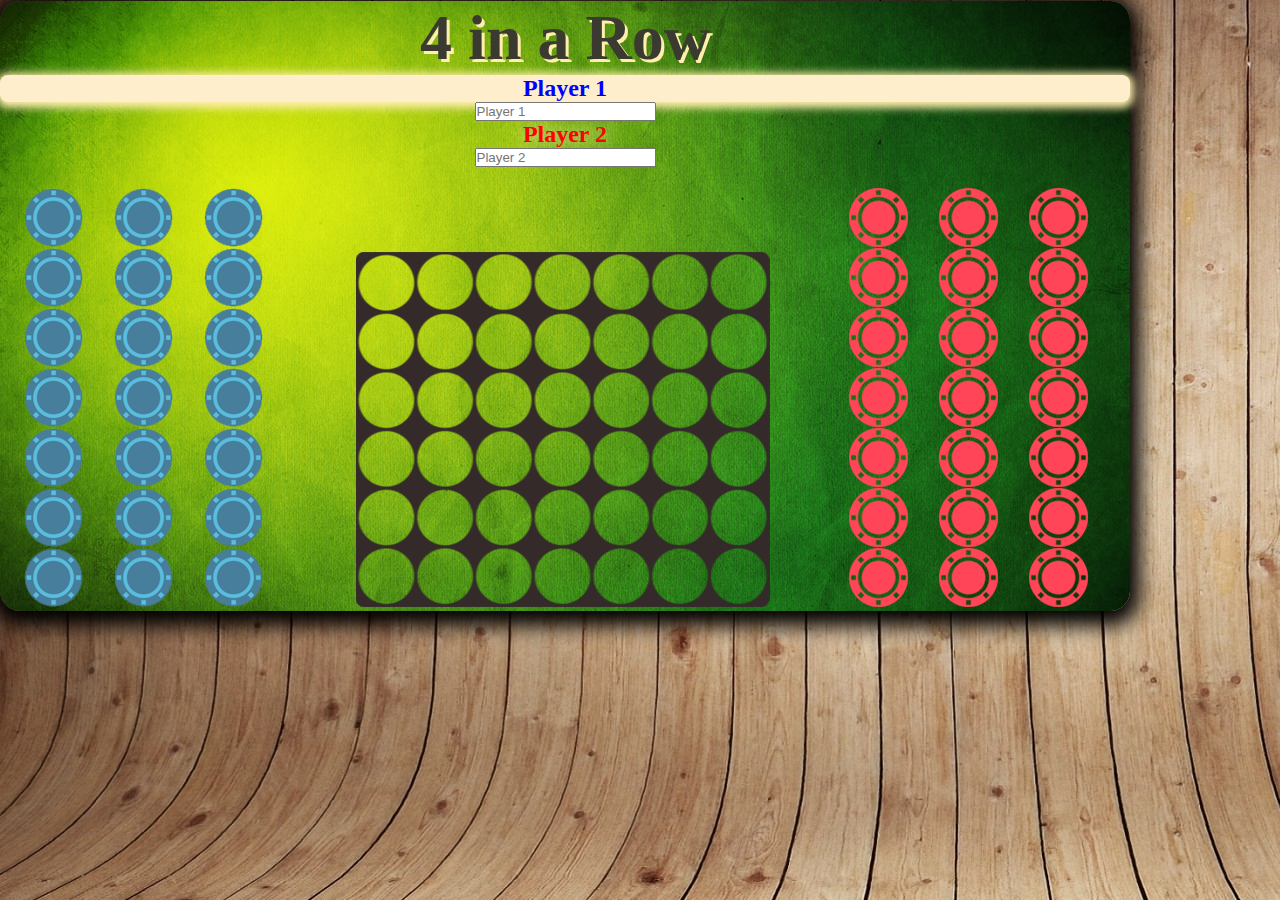
==== Entrega2/index.html @ 3328ef56 "Funcionalidad terminada, resolver bug de drag. Modificar layout" ====
<!DOCTYPE html>
<html lang="en" dir="ltr">
<head>
  <meta charset="utf-8">
  <link rel="stylesheet" href="https://stackpath.bootstrapcdn.com/bootstrap/4.1.3/css/bootstrap.min.css" integrity="sha384-MCw98/SFnGE8fJT3GXwEOngsV7Zt27NXFoaoApmYm81iuXoPkFOJwJ8ERdknLPMO" crossorigin="anonymous">
  <link rel="stylesheet" href="css/style.css">
  <title>Four In A Row</title>
</head>
<body>
  <div class="container">

    <div class="row justify-content-center">
      <div class="col-md-6">
        <h1>4 in a Row</h1>
      </div>
    </div>

    <div class="row">

      <div class="col-3">
        <div class="row justify-content-center">
          <div class="col-12">
            <h2 id="player1">Player 1</h2>
          </div>
        </div>
        <div class="row form justify-content-center">
          <div class="col-12 playerName">
            <input class="form-control" id="nameP1" type="text" placeholder="Player 1">
          </div>
        </div>
      </div>

      <div class="col-6">
        <h2 id="matchResult"></h1>
        </div>

        <div class="col-3">
          <div class="row">
            <div class="col">
              <h2 id="player2">Player 2</h2>
            </div>
          </div>
          <div class="row form justify-content-center">
            <div class="col-12 playerName">
              <input class="form-control" id="nameP2" type="text" placeholder="Player 2">
            </div>
          </div>
        </div>

      </div>

      <div class="row">
        <div class="col">
          <canvas id="canvas" width="1100" height="440"></canvas>
        </div>
      </div>

    </div>
    <script type="text/javascript" src="js/token.js"></script>
    <script type="text/javascript" src="js/player.js"></script>
    <script type="text/javascript" src="js/game.js"></script>
    <script type="text/javascript" src="js/main.js"></script>
  </body>
  </html>
---- Entrega2/css/style.css ----
*{
  margin: 0 0;
  padding: 0 0;
}

body{
  background-image: url("img/bodyBackground.jpg");
  /* background-color: rgba(255, 255, 153, 0.8); */
  text-align: center;
  /* color: black; */
  /* text-shadow: 1px 1px 1px grey; */
}

/* canvas{
border : solid 3px;
border-style: outset;
cursor : url('img/cursor.png'), default;
} */

h1{
  font-size: 4em;
  text-shadow: 3px 3px #ffeead;
  color: #3b3a30;
}

h2{
  text-shadow: 1px 1px 15px #ffeecc;
}

#matchResult{
  font-size: 4em;
  color: #a154ff;
  text-shadow: 3px 0 0 #fff, -3px 0 0 #fff, 0 3px 0 #fff, 0 -3px 0 #fff, 2px 2px #fff, -2px -2px 0 #fff, 2px -2px 0 #fff, -2px 2px 0 #fff;
}

.container{
  margin-top: 1px;
  min-width: 1130px;
  min-height: 610px;
  width: 1130px;
  height: 610px;
  background-image: url("img/containerBackground.jpg");
  border-radius: 20px;
  box-shadow: 0 5px 20px 10px #000;
}

#player1, #player2{
  text-transform: capitalize;
}

#player1{
  color: blue;
}

#player2{
  color: red;
}

.onTurn{
  box-shadow: 0 2px 8px 4px #ffeead;
  border-radius: 8px;
  background-color: #ffeecc;
}

.playerName{
  padding-right: 0;
}

.buttonName{
  padding-left: 0;
}

.btn-purple{
  background-color: #8154ff;
  color: #ffffee;
}
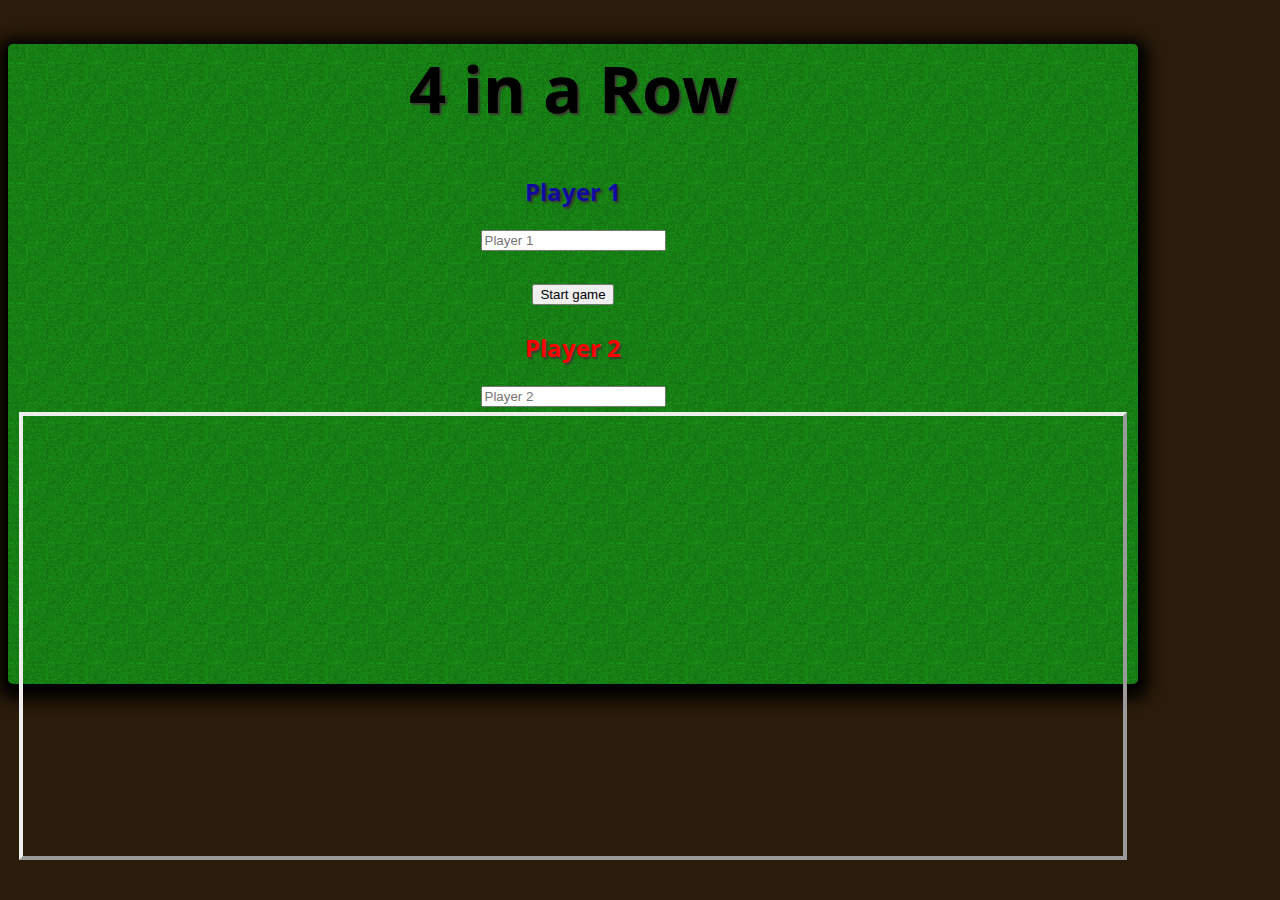
==== commit b946baa3: "Juego terminado" ====
--- a/Entrega2/index.html
+++ b/Entrega2/index.html
@@ -2,21 +2,20 @@
 <html lang="en" dir="ltr">
 <head>
   <meta charset="utf-8">
+  <link rel="shortcut icon" href="images/pageIcon.png">
   <link rel="stylesheet" href="https://stackpath.bootstrapcdn.com/bootstrap/4.1.3/css/bootstrap.min.css" integrity="sha384-MCw98/SFnGE8fJT3GXwEOngsV7Zt27NXFoaoApmYm81iuXoPkFOJwJ8ERdknLPMO" crossorigin="anonymous">
   <link rel="stylesheet" href="css/style.css">
+  <link href="https://fonts.googleapis.com/css?family=Open+Sans" rel="stylesheet">
   <title>Four In A Row</title>
 </head>
 <body>
   <div class="container">
-
     <div class="row justify-content-center">
       <div class="col-md-6">
         <h1>4 in a Row</h1>
       </div>
     </div>
-
     <div class="row">
-
       <div class="col-3">
         <div class="row justify-content-center">
           <div class="col-12">
@@ -29,36 +28,31 @@
           </div>
         </div>
       </div>
-
-      <div class="col-6">
-        <h2 id="matchResult"></h1>
-        </div>
-
-        <div class="col-3">
-          <div class="row">
-            <div class="col">
-              <h2 id="player2">Player 2</h2>
-            </div>
-          </div>
-          <div class="row form justify-content-center">
-            <div class="col-12 playerName">
-              <input class="form-control" id="nameP2" type="text" placeholder="Player 2">
-            </div>
+      <div id="matchResult" class="col-6">
+        <button id="start" type="button" class="btn btn-primary">Start game</button>
+      </div>
+      <div class="col-3">
+        <div class="row">
+          <div class="col">
+            <h2 id="player2">Player 2</h2>
           </div>
         </div>
-
-      </div>
-
-      <div class="row">
-        <div class="col">
-          <canvas id="canvas" width="1100" height="440"></canvas>
+        <div class="row form justify-content-center">
+          <div class="col-12 playerName">
+            <input class="form-control" id="nameP2" type="text" placeholder="Player 2">
+          </div>
         </div>
       </div>
-
     </div>
-    <script type="text/javascript" src="js/token.js"></script>
-    <script type="text/javascript" src="js/player.js"></script>
-    <script type="text/javascript" src="js/game.js"></script>
-    <script type="text/javascript" src="js/main.js"></script>
-  </body>
-  </html>
+    <div class="row">
+      <div class="col">
+        <canvas id="canvas" width="1100" height="440"></canvas>
+      </div>
+    </div>
+  </div>
+  <script type="text/javascript" src="js/token.js"></script>
+  <script type="text/javascript" src="js/player.js"></script>
+  <script type="text/javascript" src="js/game.js"></script>
+  <script type="text/javascript" src="js/main.js"></script>
+</body>
+</html>
--- a/Entrega2/css/style.css
+++ b/Entrega2/css/style.css
@@ -1,76 +1,55 @@
-*{
-  margin: 0 0;
-  padding: 0 0;
+body {
+  background-color: #2A1B0A;
+  text-align: center;
+  text-shadow: 2px 2px 2px #3b3a30;
+  font-family: 'Open Sans', sans-serif;
 }
 
-body{
-  background-image: url("img/bodyBackground.jpg");
-  /* background-color: rgba(255, 255, 153, 0.8); */
-  text-align: center;
-  /* color: black; */
-  /* text-shadow: 1px 1px 1px grey; */
+canvas {
+  position: relative;
+  top: 5px;
+  border : solid 4px;
+  border-style: outset;
 }
 
-/* canvas{
-border : solid 3px;
-border-style: outset;
-cursor : url('img/cursor.png'), default;
-} */
-
-h1{
-  font-size: 4em;
-  text-shadow: 3px 3px #ffeead;
-  color: #3b3a30;
+h1 {
+  font-size: 65px;
 }
 
-h2{
-  text-shadow: 1px 1px 15px #ffeecc;
+h2 {
+  text-shadow: 1px 1px 1px 3px;
 }
 
-#matchResult{
+#matchResult {
   font-size: 4em;
-  color: #a154ff;
-  text-shadow: 3px 0 0 #fff, -3px 0 0 #fff, 0 3px 0 #fff, 0 -3px 0 #fff, 2px 2px #fff, -2px -2px 0 #fff, 2px -2px 0 #fff, -2px 2px 0 #fff;
+  color: white;
+  font-family: monospace;
+  text-shadow: 1px 1px 2px #FAFAFA;
+  /* text-shadow: 3px 0 0 #FAFAFA, -3px 0 0 #FAFAFA, 0 3px 0 #FAFAFA, 0 -3px 0 #FAFAFA, 2px 2px #FAFAFA, -2px -2px 0 #FAFAFA, 2px -2px 0 #FAFAFA, -2px 2px 0 #FAFAFA; */
 }
 
-.container{
-  margin-top: 1px;
-  min-width: 1130px;
-  min-height: 610px;
+.container {
   width: 1130px;
-  height: 610px;
-  background-image: url("img/containerBackground.jpg");
-  border-radius: 20px;
-  box-shadow: 0 5px 20px 10px #000;
+  height: 640px;
+  background-image: url("images/containerBackground.jpg");
+  border-radius: 5px;
+  box-shadow: 0 5px 15px 10px #000;
 }
 
-#player1, #player2{
+#player1, #player2, #matchResult {
   text-transform: capitalize;
 }
 
-#player1{
-  color: blue;
+#player1 {
+  color: #1209A1;
 }
 
-#player2{
-  color: red;
+#player2 {
+  color: #FF0000;
 }
 
-.onTurn{
-  box-shadow: 0 2px 8px 4px #ffeead;
+.onTurn {
+  box-shadow: 0 1px 4px 2px #ffeead;
   border-radius: 8px;
-  background-color: #ffeecc;
+  background-color: #F2F5A9;
 }
-
-.playerName{
-  padding-right: 0;
-}
-
-.buttonName{
-  padding-left: 0;
-}
-
-.btn-purple{
-  background-color: #8154ff;
-  color: #ffffee;
-}
